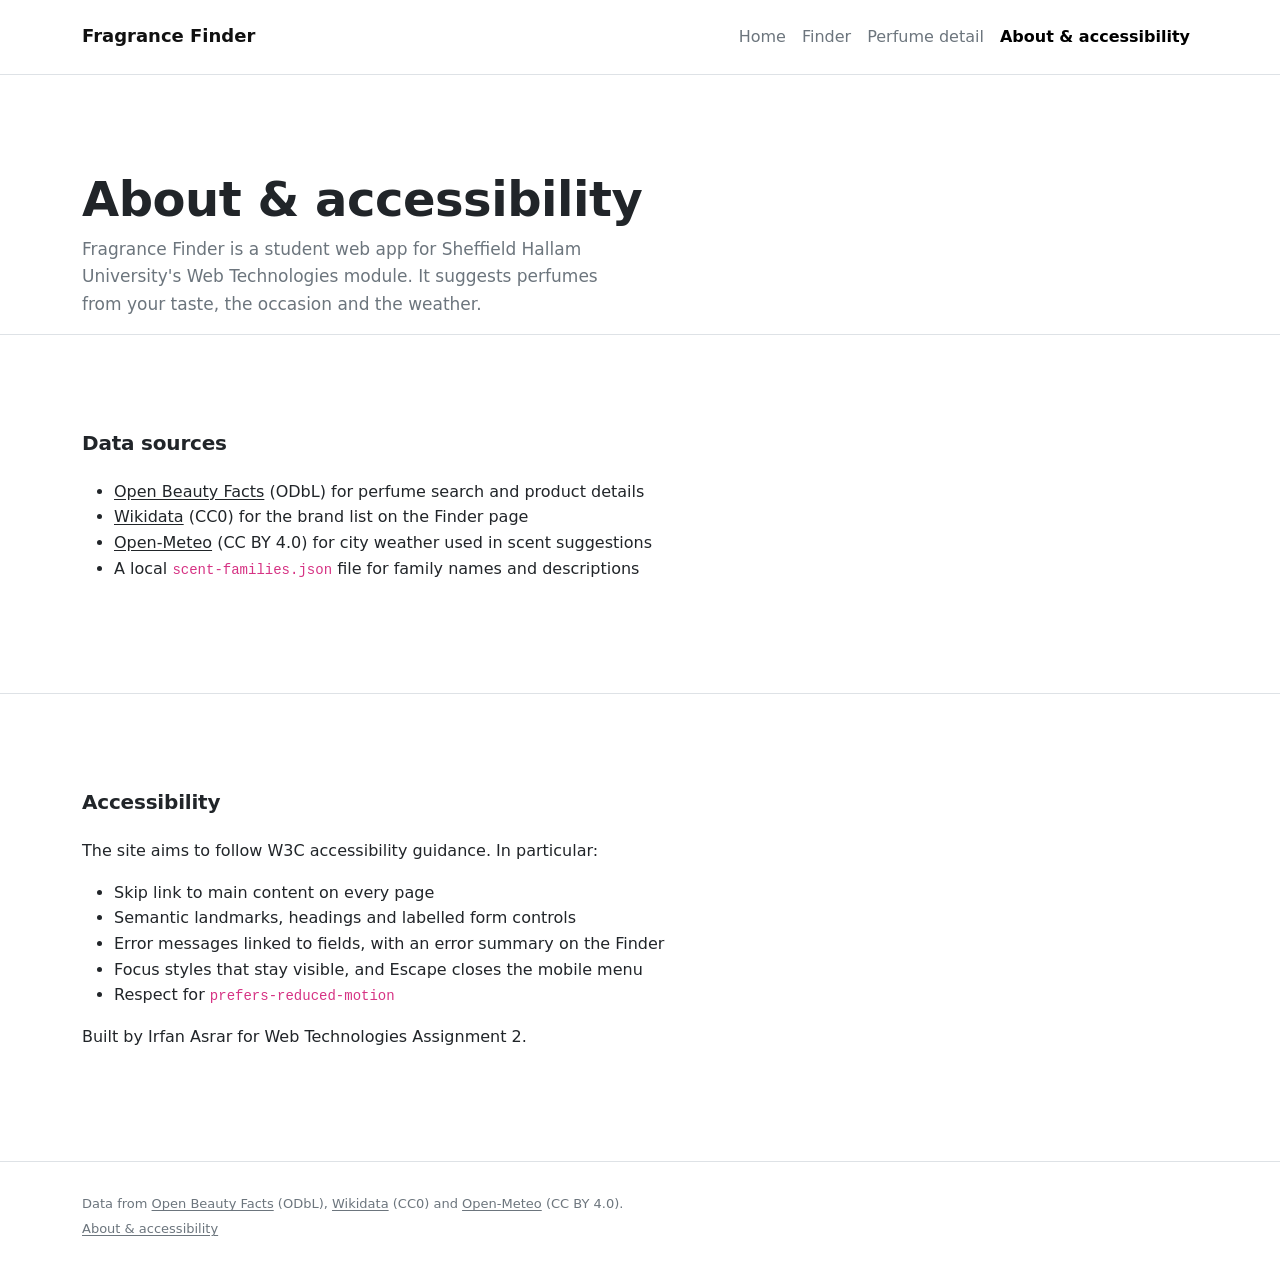
==== about.html @ 499cabcc "about + perfume pages Nav already links to these; they were missing from the repo so GitHub Pages 40" ====
<!DOCTYPE html>
<html lang="en">
<head>
  <meta charset="utf-8">
  <meta name="viewport" content="width=device-width, initial-scale=1">
  <title>About &amp; accessibility | Fragrance Finder</title>
  <meta name="description" content="About Fragrance Finder, the data sources it uses, and how the site aims to meet accessibility guidelines.">
  <link rel="stylesheet" href="https://cdn.jsdelivr.net/npm/bootstrap@5.3.8/dist/css/bootstrap.min.css">
  <link rel="stylesheet" href="css/styles.css">
  <script src="https://cdn.jsdelivr.net/npm/bootstrap@5.3.8/dist/js/bootstrap.bundle.min.js" defer></script>
  <script src="js/main.js" defer></script>
</head>
<body>
  <a class="skip-link visually-hidden-focusable" href="#main">Skip to main content</a>

  <header class="site-header">
    <nav class="navbar navbar-expand-md">
      <div class="container">
        <a class="navbar-brand" href="index.html">Fragrance Finder</a>
        <button class="navbar-toggler" type="button" data-bs-toggle="collapse" data-bs-target="#primary-nav"
                aria-controls="primary-nav" aria-expanded="false" aria-label="Toggle navigation">
          <span class="navbar-toggler-icon"></span>
        </button>
        <div class="collapse navbar-collapse" id="primary-nav">
          <ul class="navbar-nav ms-auto">
            <li class="nav-item"><a class="nav-link" href="index.html">Home</a></li>
            <li class="nav-item"><a class="nav-link" href="finder.html">Finder</a></li>
            <li class="nav-item"><a class="nav-link" href="perfume.html">Perfume detail</a></li>
            <li class="nav-item"><a class="nav-link" href="about.html">About &amp; accessibility</a></li>
          </ul>
        </div>
      </div>
    </nav>
  </header>

  <main id="main" tabindex="-1">
    <section class="page-intro" aria-labelledby="page-title">
      <div class="container">
        <h1 id="page-title">About &amp; accessibility</h1>
        <p class="lead-text">Fragrance Finder is a student web app for Sheffield Hallam University's Web Technologies module. It suggests perfumes from your taste, the occasion and the weather.</p>
      </div>
    </section>

    <section class="how" aria-labelledby="data-title">
      <div class="container">
        <h2 id="data-title">Data sources</h2>
        <ul>
          <li><a href="https://world.openbeautyfacts.org/">Open Beauty Facts</a> (ODbL) for perfume search and product details</li>
          <li><a href="https://www.wikidata.org/">Wikidata</a> (CC0) for the brand list on the Finder page</li>
          <li><a href="https://open-meteo.com/">Open-Meteo</a> (CC BY 4.0) for city weather used in scent suggestions</li>
          <li>A local <code>scent-families.json</code> file for family names and descriptions</li>
        </ul>
      </div>
    </section>

    <section class="how" aria-labelledby="a11y-title">
      <div class="container">
        <h2 id="a11y-title">Accessibility</h2>
        <p>The site aims to follow W3C accessibility guidance. In particular:</p>
        <ul>
          <li>Skip link to main content on every page</li>
          <li>Semantic landmarks, headings and labelled form controls</li>
          <li>Error messages linked to fields, with an error summary on the Finder</li>
          <li>Focus styles that stay visible, and Escape closes the mobile menu</li>
          <li>Respect for <code>prefers-reduced-motion</code></li>
        </ul>
        <p>Built by Irfan Asrar for Web Technologies Assignment 2.</p>
      </div>
    </section>
  </main>

  <footer class="site-footer">
    <div class="container">
      <p>Data from <a href="https://world.openbeautyfacts.org/">Open Beauty Facts</a> (ODbL), <a href="https://www.wikidata.org/">Wikidata</a> (CC0) and <a href="https://open-meteo.com/">Open-Meteo</a> (CC BY 4.0).</p>
      <p><a href="about.html">About &amp; accessibility</a></p>
    </div>
  </footer>
</body>
</html>
---- css/styles.css ----
:root {
  --ff-black: #111111;
  --ff-text: #212529;
  --ff-grey: #6c757d;
  --ff-line: #dee2e6;
  --ff-white: #ffffff;
  --ff-space: 3rem;

  --bs-body-color: var(--ff-text);
  --bs-body-bg: var(--ff-white);
  --bs-body-font-family: system-ui, -apple-system, "Segoe UI", Roboto, "Helvetica Neue", Arial, sans-serif;
  --bs-link-color: var(--ff-text);
  --bs-link-color-rgb: 33, 37, 41;
  --bs-link-hover-color: var(--ff-black);
  --bs-link-hover-color-rgb: 17, 17, 17;
  --bs-border-color: var(--ff-line);
  --bs-secondary-color: var(--ff-grey);
  --bs-form-invalid-color: var(--ff-black);
  --bs-form-invalid-border-color: var(--ff-black);
}

body {
  background: var(--ff-white);
  line-height: 1.6;
}

h1,
h2,
h3 {
  font-weight: 600;
  letter-spacing: -0.01em;
}

h1 { font-size: 1.875rem; }
h2 { font-size: 1.25rem; margin-bottom: 1.5rem; }
h3 { font-size: 1rem; margin-bottom: 0.35rem; }

a {
  text-underline-offset: 0.15em;
}

a:hover {
  text-decoration-thickness: 2px;
}

:focus-visible {
  outline: 2px solid var(--ff-black);
  outline-offset: 3px;
  box-shadow: none;
}

main:focus {
  outline: none;
}

.skip-link {
  position: absolute;
  top: 0.5rem;
  left: 0.5rem;
  z-index: 1080;
  padding: 0.5rem 1rem;
  background: var(--ff-white);
  color: var(--ff-black);
  border: 2px solid var(--ff-black);
}

.site-header {
  border-bottom: 1px solid var(--ff-line);
}

.navbar {
  padding-top: 1rem;
  padding-bottom: 1rem;
}

.navbar-brand {
  color: var(--ff-black);
  font-weight: 700;
  font-size: 1.125rem;
}

.navbar-brand:hover {
  color: var(--ff-black);
}

.nav-link {
  color: var(--ff-grey);
}

.nav-link:hover,
.nav-link[aria-current="page"] {
  color: var(--ff-black);
}

.nav-link[aria-current="page"] {
  font-weight: 600;
}

.navbar-toggler {
  border: 1px solid var(--ff-line);
  border-radius: 2px;
}

.navbar-toggler[aria-expanded="true"] {
  border-color: var(--ff-black);
}

.navbar-toggler:focus {
  box-shadow: none;
}

.hero,
.how {
  padding: var(--ff-space) 0;
}

.how {
  border-top: 1px solid var(--ff-line);
}

.lead-text {
  color: var(--ff-grey);
  font-size: 1.0625rem;
  margin-bottom: 2rem;
  max-width: 34rem;
}

.search-form {
  max-width: 34rem;
}

.form-label {
  font-weight: 600;
  font-size: 0.875rem;
}

.btn {
  border-radius: 2px;
  box-shadow: none;
}

.btn-dark {
  background: var(--ff-black);
  border-color: var(--ff-black);
  padding-left: 1.25rem;
  padding-right: 1.25rem;
}

.btn-dark:hover {
  background: #343a40;
  border-color: #343a40;
}

.form-control {
  border-radius: 2px;
}

input[type="search"],
input[type="text"],
select {
  border: 1px solid var(--ff-grey);
}

input[type="search"]:hover,
input[type="text"]:hover,
select:hover {
  border-color: var(--ff-black);
}

.form-control:focus,
.form-select:focus {
  border-color: var(--ff-black);
  box-shadow: none;
}

input[type="range"] {
  width: 100%;
  cursor: pointer;
}

.form-control.is-invalid,
input[aria-invalid="true"]:invalid {
  border-width: 2px;
  background-image: none;
}

.invalid-feedback::before {
  content: "\26A0\FE0E  ";
}

.step-list {
  list-style: none;
  margin: 0;
  padding: 0;
  display: grid;
  grid-template-columns: 1fr;
  gap: 1.75rem;
}

.step-list p {
  color: var(--ff-grey);
  margin: 0;
  font-size: 0.9375rem;
}

.card-grid {
  list-style: none;
  margin: 0;
  padding: 0;
  display: grid;
  grid-template-columns: 1fr;
  gap: 1.5rem;
}

.card {
  border: 1px solid var(--ff-line);
  border-radius: 2px;
}

.card:hover,
.card:focus-within {
  border-color: var(--ff-black);
}

.family-tag {
  display: inline-flex;
  align-items: center;
  gap: 0.35rem;
  font-size: 0.8125rem;
  color: var(--ff-text);
}

.family-tag::before {
  content: "";
  width: 0.625rem;
  height: 0.625rem;
  border: 1px solid var(--ff-text);
  background: var(--swatch, var(--ff-line));
}

.skeleton {
  background: linear-gradient(90deg, #f1f3f5 25%, #f8f9fa 50%, #f1f3f5 75%);
  background-size: 200% 100%;
  animation: shimmer 1.4s ease-in-out infinite;
}

.skeleton-text {
  height: 1em;
  margin-bottom: 0.5rem;
}

.skeleton-image {
  width: 100%;
  aspect-ratio: 1 / 1;
}

@keyframes shimmer {
  from { background-position: 200% 0; }
  to { background-position: -200% 0; }
}

.page-intro {
  padding: var(--ff-space) 0 1rem;
}

.page-intro .lead-text {
  margin-bottom: 0;
}

.finder {
  padding: 1rem 0 var(--ff-space);
}

.results {
  padding: var(--ff-space) 0;
  border-top: 1px solid var(--ff-line);
}

fieldset {
  margin: 0;
}

legend.form-label {
  font-size: 0.875rem;
  margin-bottom: 0.5rem;
}

.optional {
  font-weight: 400;
  color: var(--ff-grey);
}

.form-select {
  border: 1px solid var(--ff-grey);
  border-radius: 2px;
}

.form-select:hover {
  border-color: var(--ff-black);
}

.form-select:disabled {
  color: var(--ff-grey);
  background-color: #f8f9fa;
}

.form-check-input {
  border: 1px solid var(--ff-grey);
}

.form-check-input:checked {
  background-color: var(--ff-black);
  border-color: var(--ff-black);
}

.form-check-input:focus {
  border-color: var(--ff-black);
  box-shadow: none;
}

.form-check-input:hover {
  border-color: var(--ff-black);
}

input[type="range"]::-webkit-slider-thumb {
  background: var(--ff-black);
}

input[type="range"]::-moz-range-thumb {
  background: var(--ff-black);
}

input[type="range"]:focus::-webkit-slider-thumb {
  box-shadow: 0 0 0 3px var(--ff-white), 0 0 0 5px var(--ff-black);
}

#intensity-value {
  font-weight: 400;
}

.family-list {
  display: grid;
  gap: 0.5rem;
}

.family-option .form-check-label {
  display: grid;
  grid-template-columns: auto 1fr;
  column-gap: 0.5rem;
  align-items: center;
}

.family-name {
  font-weight: 600;
}

.family-desc {
  grid-column: 2;
  color: var(--ff-grey);
  font-size: 0.8125rem;
}

.swatch {
  display: inline-block;
  width: 1rem;
  height: 1rem;
  border: 1px solid var(--ff-text);
  background: var(--swatch, var(--ff-line));
}

[data-family="citrus"] { --swatch: #e9ecef; }
[data-family="fresh"] { --swatch: repeating-linear-gradient(0deg, #adb5bd 0 2px, #fff 2px 5px); }
[data-family="floral"] { --swatch: radial-gradient(#6c757d 1.5px, #fff 1.6px) 0 0 / 5px 5px; }
[data-family="fruity"] { --swatch: repeating-conic-gradient(#ced4da 0 25%, #fff 0 50%) 0 0 / 6px 6px; }
[data-family="woody"] { --swatch: repeating-linear-gradient(90deg, #495057 0 2px, #dee2e6 2px 5px); }
[data-family="spicy"] { --swatch: repeating-linear-gradient(45deg, #212529 0 2px, #fff 2px 5px); }
[data-family="oriental"] { --swatch: #495057; }
[data-family="gourmand"] { --swatch: repeating-linear-gradient(45deg, #6c757d 0 1px, transparent 1px 4px), repeating-linear-gradient(-45deg, #6c757d 0 1px, #fff 1px 4px); }

.error-summary {
  border: 2px solid var(--ff-black);
  padding: 1rem 1.25rem;
  margin-bottom: 2rem;
}

.error-summary ul {
  margin: 0;
  padding-left: 1.25rem;
}

.error-summary a {
  color: var(--ff-black);
}

.error-summary h2::before {
  content: "\26A0\FE0E  ";
}

.form-actions {
  display: flex;
  flex-wrap: wrap;
  gap: 0.75rem;
  margin-top: 2rem;
}

.status-message {
  color: var(--ff-grey);
}

#results-title:focus {
  outline: none;
}

.result-card {
  position: relative;
}

.result-card img {
  width: 100%;
  height: auto;
  aspect-ratio: 4 / 3;
  object-fit: contain;
  background: #f8f9fa;
  border-bottom: 1px solid var(--ff-line);
  padding: 1rem;
}

.result-card img[src$="placeholder.svg"] {
  padding: 0;
}

.result-name {
  font-size: 1rem;
  margin-bottom: 0.25rem;
}

.result-name a {
  color: var(--ff-black);
  text-decoration: none;
}

.result-card:hover .result-name a {
  text-decoration: underline;
}

.result-name a:focus-visible {
  outline: none;
}

.result-name a:focus-visible::after {
  outline: 2px solid var(--ff-black);
  outline-offset: 3px;
}

.result-brand {
  color: var(--ff-grey);
  font-size: 0.875rem;
  margin-bottom: 0.75rem;
}

.result-why {
  font-size: 0.875rem;
  margin-bottom: 0.75rem;
}

.why-label {
  display: block;
  font-size: 0.75rem;
  font-weight: 600;
  text-transform: uppercase;
  letter-spacing: 0.04em;
  color: var(--ff-grey);
}

.result-tags {
  display: flex;
  flex-wrap: wrap;
  gap: 0.75rem;
  margin: 0;
}

.pager {
  display: flex;
  align-items: center;
  justify-content: space-between;
  gap: 1rem;
  margin-top: 2rem;
}

.pager-info {
  color: var(--ff-grey);
  font-size: 0.875rem;
}

.pager .btn:disabled {
  border-color: var(--ff-line);
  color: var(--ff-grey);
}

#results > .btn {
  margin-top: 0.5rem;
}

.site-footer {
  border-top: 1px solid var(--ff-line);
  padding: 2rem 0;
  color: var(--ff-grey);
  font-size: 0.8125rem;
}

.site-footer p {
  margin-bottom: 0.25rem;
}

.site-footer a {
  color: var(--ff-grey);
}

.site-footer a:hover {
  color: var(--ff-black);
}

@media (min-width: 40em) {
  :root {
    --ff-space: 4.5rem;
  }

  h1 { font-size: 2.5rem; }

  .step-list,
  .card-grid {
    grid-template-columns: repeat(2, 1fr);
  }

  .form-actions .btn {
    min-width: 10rem;
  }

  .pager {
    justify-content: flex-start;
  }

  .result-card img {
    aspect-ratio: 1 / 1;
  }
}

@media (min-width: 64em) {
  :root {
    --ff-space: 6rem;
  }

  h1 { font-size: 3rem; }

  .step-list {
    grid-template-columns: repeat(3, 1fr);
    gap: 2.5rem;
  }

  .card-grid {
    grid-template-columns: repeat(3, 1fr);
  }
}

@media (prefers-reduced-motion: reduce) {
  *,
  *::before,
  *::after {
    animation-duration: 0.01ms !important;
    animation-iteration-count: 1 !important;
    transition-duration: 0.01ms !important;
  }
}
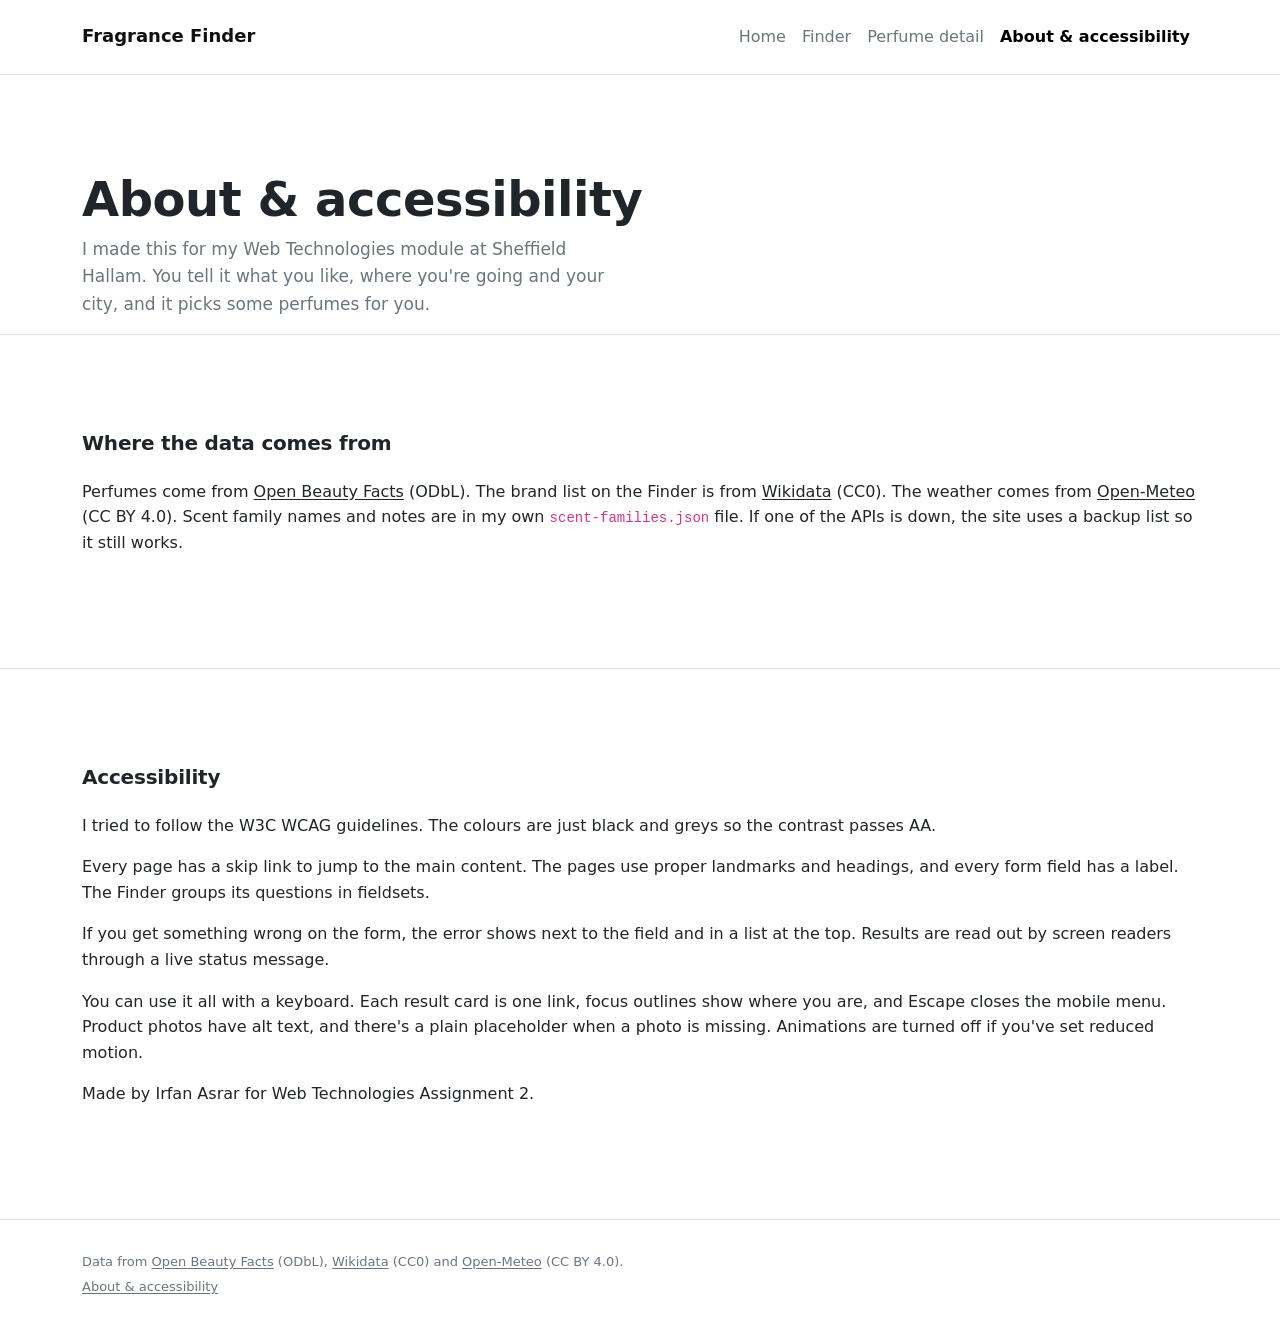
==== commit 63a335b0: "about page" ====
--- a/about.html
+++ b/about.html
@@ -4,7 +4,7 @@
   <meta charset="utf-8">
   <meta name="viewport" content="width=device-width, initial-scale=1">
   <title>About &amp; accessibility | Fragrance Finder</title>
-  <meta name="description" content="About Fragrance Finder, the data sources it uses, and how the site aims to meet accessibility guidelines.">
+  <meta name="description" content="What Fragrance Finder is, where its data comes from, and how I made it accessible.">
   <link rel="stylesheet" href="https://cdn.jsdelivr.net/npm/bootstrap@5.3.8/dist/css/bootstrap.min.css">
   <link rel="stylesheet" href="css/styles.css">
   <script src="https://cdn.jsdelivr.net/npm/bootstrap@5.3.8/dist/js/bootstrap.bundle.min.js" defer></script>
@@ -37,34 +37,25 @@
     <section class="page-intro" aria-labelledby="page-title">
       <div class="container">
         <h1 id="page-title">About &amp; accessibility</h1>
-        <p class="lead-text">Fragrance Finder is a student web app for Sheffield Hallam University's Web Technologies module. It suggests perfumes from your taste, the occasion and the weather.</p>
+        <p class="lead-text">I made this for my Web Technologies module at Sheffield Hallam. You tell it what you like, where you're going and your city, and it picks some perfumes for you.</p>
       </div>
     </section>
 
     <section class="how" aria-labelledby="data-title">
       <div class="container">
-        <h2 id="data-title">Data sources</h2>
-        <ul>
-          <li><a href="https://world.openbeautyfacts.org/">Open Beauty Facts</a> (ODbL) for perfume search and product details</li>
-          <li><a href="https://www.wikidata.org/">Wikidata</a> (CC0) for the brand list on the Finder page</li>
-          <li><a href="https://open-meteo.com/">Open-Meteo</a> (CC BY 4.0) for city weather used in scent suggestions</li>
-          <li>A local <code>scent-families.json</code> file for family names and descriptions</li>
-        </ul>
+        <h2 id="data-title">Where the data comes from</h2>
+        <p>Perfumes come from <a href="https://world.openbeautyfacts.org/">Open Beauty Facts</a> (ODbL). The brand list on the Finder is from <a href="https://www.wikidata.org/">Wikidata</a> (CC0). The weather comes from <a href="https://open-meteo.com/">Open-Meteo</a> (CC BY 4.0). Scent family names and notes are in my own <code>scent-families.json</code> file. If one of the APIs is down, the site uses a backup list so it still works.</p>
       </div>
     </section>
 
     <section class="how" aria-labelledby="a11y-title">
       <div class="container">
         <h2 id="a11y-title">Accessibility</h2>
-        <p>The site aims to follow W3C accessibility guidance. In particular:</p>
-        <ul>
-          <li>Skip link to main content on every page</li>
-          <li>Semantic landmarks, headings and labelled form controls</li>
-          <li>Error messages linked to fields, with an error summary on the Finder</li>
-          <li>Focus styles that stay visible, and Escape closes the mobile menu</li>
-          <li>Respect for <code>prefers-reduced-motion</code></li>
-        </ul>
-        <p>Built by Irfan Asrar for Web Technologies Assignment 2.</p>
+        <p>I tried to follow the W3C WCAG guidelines. The colours are just black and greys so the contrast passes AA.</p>
+        <p>Every page has a skip link to jump to the main content. The pages use proper landmarks and headings, and every form field has a label. The Finder groups its questions in fieldsets.</p>
+        <p>If you get something wrong on the form, the error shows next to the field and in a list at the top. Results are read out by screen readers through a live status message.</p>
+        <p>You can use it all with a keyboard. Each result card is one link, focus outlines show where you are, and Escape closes the mobile menu. Product photos have alt text, and there's a plain placeholder when a photo is missing. Animations are turned off if you've set reduced motion.</p>
+        <p>Made by Irfan Asrar for Web Technologies Assignment 2.</p>
       </div>
     </section>
   </main>
--- a/css/styles.css
+++ b/css/styles.css
@@ -520,6 +520,120 @@
   color: var(--ff-black);
 }
 
+.back-link {
+  font-size: 0.875rem;
+  margin-bottom: 1rem;
+}
+
+.back-link a {
+  color: var(--ff-grey);
+}
+
+.back-link a:hover {
+  color: var(--ff-black);
+}
+
+.detail-layout {
+  display: grid;
+  grid-template-columns: 1fr;
+  gap: 2rem;
+}
+
+.detail-image {
+  width: 100%;
+  max-width: 26rem;
+  height: auto;
+  aspect-ratio: 1 / 1;
+  object-fit: contain;
+  background: #f8f9fa;
+  border: 1px solid var(--ff-line);
+  padding: 1.5rem;
+  margin-bottom: 0.5rem;
+}
+
+.detail-image[src$="placeholder.svg"] {
+  padding: 0;
+}
+
+.detail-block {
+  border-top: 1px solid var(--ff-line);
+  padding-top: 1.5rem;
+  margin-bottom: 2rem;
+}
+
+.detail-block h2 {
+  font-size: 1rem;
+  margin-bottom: 0.75rem;
+}
+
+.family-detail-list,
+.allergen-list,
+.ingredient-list {
+  list-style: none;
+  margin: 0 0 1rem;
+  padding: 0;
+}
+
+.family-detail-list li {
+  display: grid;
+  gap: 0.15rem;
+  margin-bottom: 0.75rem;
+}
+
+.family-detail-list .family-tag {
+  font-weight: 600;
+  font-size: 0.875rem;
+}
+
+.family-detail-list .family-desc {
+  grid-column: auto;
+}
+
+.allergen-list {
+  display: flex;
+  flex-wrap: wrap;
+  gap: 0.5rem;
+}
+
+.allergen-list li {
+  border: 1px solid var(--ff-black);
+  padding: 0.15rem 0.6rem;
+  font-size: 0.8125rem;
+}
+
+.ingredient-list {
+  display: flex;
+  flex-wrap: wrap;
+  gap: 0.35rem 1rem;
+  font-size: 0.875rem;
+  color: var(--ff-grey);
+}
+
+.ingredient-list li[data-allergen="true"] {
+  color: var(--ff-black);
+  font-weight: 600;
+}
+
+.weather-row {
+  display: grid;
+  grid-template-columns: 1fr;
+  gap: 0.75rem;
+  max-width: 28rem;
+}
+
+.weather-form .invalid-feedback:not(:empty) {
+  display: block;
+}
+
+.weather-note {
+  margin: 1rem 0 0;
+  font-size: 0.9375rem;
+}
+
+.weather-note:empty {
+  display: none;
+}
+
 @media (min-width: 40em) {
   :root {
     --ff-space: 4.5rem;
@@ -543,6 +657,10 @@
   .result-card img {
     aspect-ratio: 1 / 1;
   }
+
+  .weather-row {
+    grid-template-columns: 1fr auto;
+  }
 }
 
 @media (min-width: 64em) {
@@ -559,6 +677,11 @@
 
   .card-grid {
     grid-template-columns: repeat(3, 1fr);
+  }
+
+  .detail-layout {
+    grid-template-columns: 2fr 3fr;
+    gap: 3rem;
   }
 }
 
